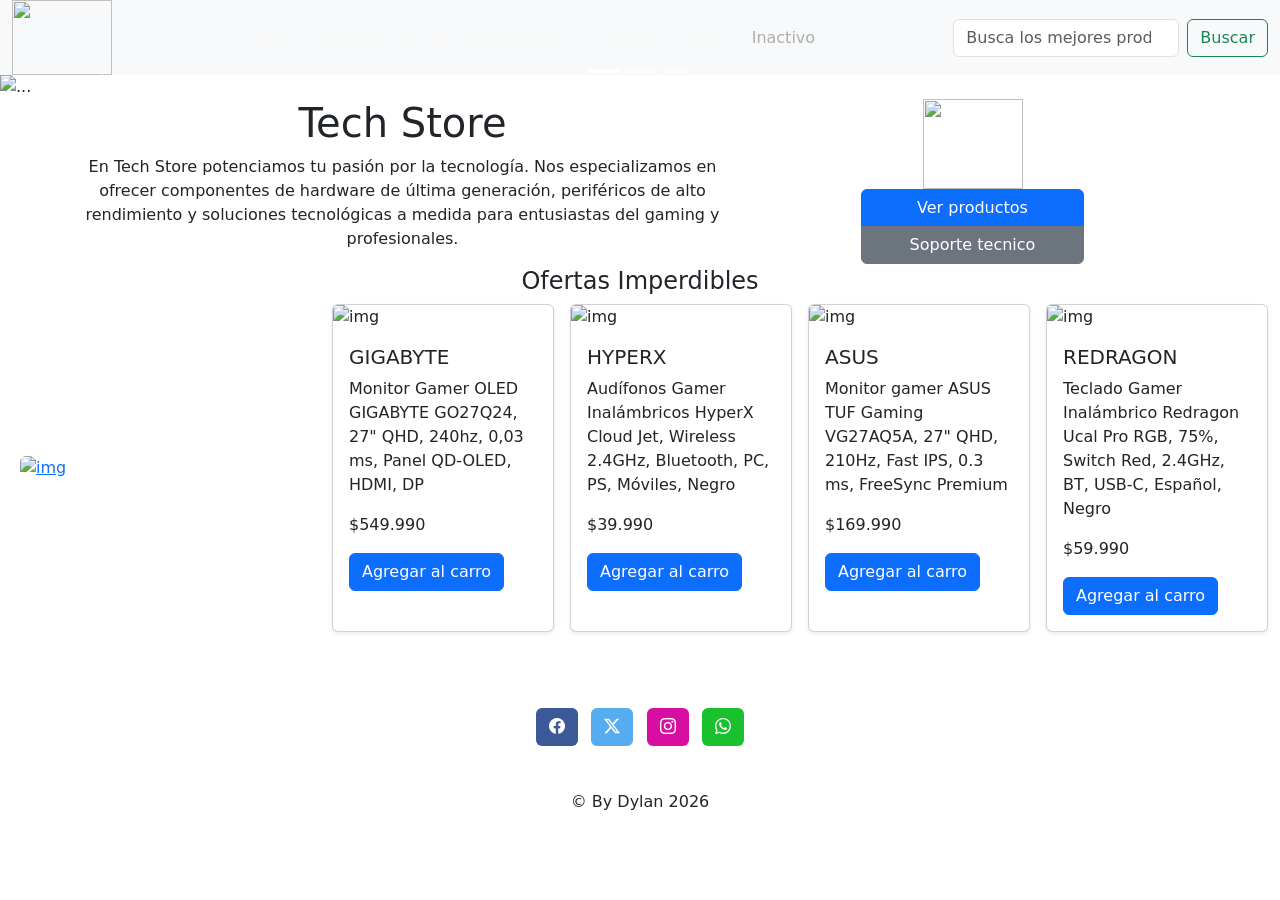
==== html/index.html @ 406f6806 "modificacion de ficheros" ====
<!doctype html>
<html lang="es">
<head>
    <meta charset="utf-8">
    <meta name="viewport" content="width=device-width, initial-scale=1">
    <title>Inicio</title>
    <link rel="stylesheet" href="/bootstrap/css/inicio.css">
    <link href="https://cdn.jsdelivr.net/npm/bootstrap@5.3.8/dist/css/bootstrap.min.css" rel="stylesheet" integrity="sha384-sRIl4kxILFvY47J16cr9ZwB07vP4J8+LH7qKQnuqkuIAvNWLzeN8tE5YBujZqJLB" crossorigin="anonymous">
    <link rel="stylesheet" href="https://cdn.jsdelivr.net/npm/bootstrap-icons@1.11.3/font/bootstrap-icons.min.css">

    <link rel="preconnect" href="https://fonts.googleapis.com">
    <link rel="preconnect" href="https://fonts.gstatic.com" crossorigin>
    <link href="https://fonts.googleapis.com/css2?family=Inter:wght@300;400;600;700&display=swap" rel="stylesheet">
</head>
<body>
  <!--navbar-->
  <nav class="navbar navbar-expand-lg bg-body-tertiary p-0 ">
    <div class="container-fluid header">
      <div>
        <a href="/bootstrap/index.html"><img src="/fotos/logo.png" width="100px" height="75px"></a>
      </div>
      <button style="background-color: white;" class="navbar-toggler" type="button" data-bs-toggle="collapse" data-bs-target="#navbarSupportedContent" aria-controls="navbarSupportedContent" aria-expanded="false" aria-label="Toggle navigation">
        <span class="navbar-toggler-icon"></span>
      </button>
      <div class="collapse navbar-collapse" id="navbarSupportedContent" >
        <ul class="navbar-nav mx-auto mb-2 mb-lg-0"> <!--cambie me-auto por mx-auto -->
          <li class="nav-item texto-color">
            <a class="nav-link link-light link-opacity-50 link-opacity-100-hover" href="/bootstrap/html/index.html">Inicio</a><!-- hover de bostrap implementado-->
          </li>
          <li class="nav-item texto-color">
            <a class="nav-link link-light link-opacity-50 link-opacity-100-hover" href="/bootstrap/html/contacto.html">Contacto</a>
          </li>

          <li class="nav-item dropdown"> <!--agrego un dropdown-->
            <a class="nav-link dropdown-toggle link-light link-opacity-50 link-opacity-100-hover" href="#" role="button" data-bs-toggle="dropdown" aria-expanded="false">
              Gaming y Streaming
            </a>
            <ul class="dropdown-menu">
              <li><a class="dropdown-item" href="#">Silla Gamer Profesional</a></li>
              <li><hr class="dropdown-divider"></li> 
              <li><a class="dropdown-item" href="#">Audifono Gamer</a></li>
              <li><hr class="dropdown-divider"></li>
              <li><a class="dropdown-item" href="#">Mause Gamer</a></li>
            </ul>
          </li>

          <li class="nav-item dropdown"> <!--agrego un dropdown menu despliegable-->
            <a class="nav-link dropdown-toggle link-light link-opacity-50 link-opacity-100-hover" href="#" role="button" data-bs-toggle="dropdown" aria-expanded="false">
              Hogar y Oficina
            </a>
            <ul class="dropdown-menu">
              <li><a class="dropdown-item" href="#">Asistente de Voz</a></li>
              <li><hr class="dropdown-divider"></li> 
              <li><a class="dropdown-item" href="#">Repetidor de Wifi</a></li>
              <li><hr class="dropdown-divider"></li>
              <li><a class="dropdown-item" href="#">Smart TV</a></li>
            </ul>
          </li>
          <li class="nav-item">
            <a class="nav-link disabled" aria-disabled="true">Inactivo</a>
          </li>

        </ul>
        <form class="d-flex" role="search">
          <input class="form-control me-2" type="search" placeholder="Busca los mejores productos" aria-label="Search"/>
          <button class="btn btn-outline-success" type="submit">Buscar</button>
        </form>
      </div>
    </div>
  </nav>


  <!--carusel-->
  <div id="carouselExampleIndicators" class="carousel slide" data-bs-ride="carousel" data-bs-interval="3000"> <!--data carucel=moviento y data inteeval= cambios por milisegundos-->
    <div class="carousel-indicators">
      <button type="button" data-bs-target="#carouselExampleIndicators" data-bs-slide-to="0" class="active" aria-current="true" aria-label="Slide 1"></button>
      <button type="button" data-bs-target="#carouselExampleIndicators" data-bs-slide-to="1" aria-label="Slide 2"></button>
      <button type="button" data-bs-target="#carouselExampleIndicators" data-bs-slide-to="2" aria-label="Slide 3"></button>
    </div>
    <div class="carousel-inner">
      <div class="carousel-item active">
        <img src="/fotos/bootstrap/banner.webp" class="d-block w-100" alt="...">
      </div>
      <div class="carousel-item">
        <img src="/fotos/bootstrap/banner2.webp" class="d-block w-100" alt="...">
      </div>
      <div class="carousel-item">
        <img src="/fotos/bootstrap/banner3.webp" class="d-block w-100" alt="...">
      </div>
    </div>
    <button class="carousel-control-prev" type="button" data-bs-target="#carouselExampleIndicators" data-bs-slide="prev">
      <span class="carousel-control-prev-icon" aria-hidden="true"></span>
      <span class="visually-hidden">Previous</span>
    </button>
    <button class="carousel-control-next" type="button" data-bs-target="#carouselExampleIndicators" data-bs-slide="next">
      <span class="carousel-control-next-icon" aria-hidden="true"></span>
      <span class="visually-hidden">Next</span>
    </button>
  </div>

  
  <!--informacion-->
  <div class="container-lg text-center descripcion">
    <div class="row">
      <div class="col-12 col-lg-7 ">
        <div id="informacion">
          <h1>Tech Store</h1>
          <p>
            En Tech Store potenciamos tu pasión por la tecnología. Nos especializamos en ofrecer componentes de hardware de última generación, periféricos de alto rendimiento y soluciones tecnológicas a medida para entusiastas del gaming y profesionales. 
          </p>
        </div>
      </div>
      <div class="col-12 col-lg-5 linea-divisoria">
        <div class="row">
          <div class="col">
            <img src="/fotos/bootstrap/logotipo.png" width="100px" height="90px">
          </div>
        </div>
        <div class="row">
          <div class="col" >
            <div class="btn-group-vertical "  role="group" aria-label="Vertical button group">
              <button  type="button" class="btn btn-primary px-5" >Ver productos</button>
              <button type="button" class="btn btn-secondary px-5">Soporte tecnico</button>
            </div>
          </div>
        </div>
      </div>

    </div>
  </div>




  <!--contenido1-->
  <div class="text-center contenido1-titulo">
    <h4>Ofertas Imperdibles</h4>
  </div>

  <div class="container-xxl">
    <div class="row g-4 align-items-center"> <!-- Añadimos g-4 para separar cuando se apilen verticalmente -->
      <div class="col-12 col-xl-3 ">
        <a href="">
          <img src="/fotos/bootstrap/despacho gratis.webp" class="img-fluid rounded mx-auto d-block" style="max-width: 280px; width: 100%;" alt="img">
        </a>
      </div>
      
      <div class="col-12 col-xl-9 ">
        <div class="row row-cols-2 row-cols-md-3 row-cols-lg-4 g-3 fuente">
          
          <!-- Tarjeta 1 -->
          <div class="col">
            <div class="card h-100 shadow-sm">
              <img src="/fotos/bootstrap/producto1.jpg" class="card-img-top w-100" alt="img">
              <div class="card-body">
                <h5 class="card-title">GIGABYTE</h5>
                <p class="card-text">Monitor Gamer OLED GIGABYTE GO27Q24, 27" QHD, 240hz, 0,03 ms, Panel QD-OLED, HDMI, DP</p>
                <p class="precio-edit">$549.990</p>
                <a href="#" class="btn btn-primary">Agregar al carro</a>
              </div>
            </div>
          </div>

          <div class="col">
            <div class="card h-100 shadow-sm">
              <img src="/fotos/bootstrap/producto2.jpg" class="card-img-top w-100" alt="img">
              <div class="card-body">
                <h5 class="card-title">HYPERX</h5>
                <p class="card-text">Audífonos Gamer Inalámbricos HyperX Cloud Jet, Wireless 2.4GHz, Bluetooth, PC, PS, Móviles, Negro</p>
                <p class="precio-edit">$39.990</p>
                <a href="#" class="btn btn-primary">Agregar al carro</a>
              </div>
            </div>
          </div>

          <div class="col">
            <div class="card h-100 shadow-sm">
              <img src="/fotos/bootstrap/producto3.png" class="card-img-top w-100" alt="img">
              <div class="card-body">
                <h5 class="card-title">ASUS</h5>
                <p class="card-text">Monitor gamer ASUS TUF Gaming VG27AQ5A, 27" QHD, 210Hz, Fast IPS, 0.3 ms, FreeSync Premium</p>
                <p class="precio-edit">$169.990</p>
                <a href="#" class="btn btn-primary">Agregar al carro</a>
              </div>
            </div>
          </div>

          <div class="col">
            <div class="card h-100 shadow-sm">
              <img src="/fotos/bootstrap/producto4.jpg" class="card-img-top w-100" alt="img">
              <div class="card-body">
                <h5 class="card-title">REDRAGON</h5>
                <p class="card-text">Teclado Gamer Inalámbrico Redragon Ucal Pro RGB, 75%, Switch Red, 2.4GHz, BT, USB-C, Español, Negro</p>
                <p class="precio-edit">$59.990</p>
                <a href="#" class="btn btn-primary">Agregar al carro</a>
              </div>
            </div>
          </div>

        </div>
      </div>
      
    </div>
  </div>

  <!--footer-->
  <br><br>
  <footer class="text-center footer">
    <div class="container p-4 pb-0">
      <section class="mb-4">
        <a class="btn text-white btn-floating m-1" style="background-color: #3b5998;" href="#!" role="button">
          <i class="bi bi-facebook"></i>
        </a>

        <a class="btn text-white btn-floating m-1" style="background-color: #55acee;" href="#!" role="button">
          <i class="bi bi-twitter-x"></i>
        </a>


        <a class="btn text-white btn-floating m-1" style="background-color: #d70ea1;" href="#!" role="button">
          <i class="bi bi-instagram"></i>
        </a>

        <a class="btn text-white btn-floating m-1" style="background-color: #19c22d;" href="#!" role="button">
          <i class="bi bi-whatsapp"></i>
        </a>
      </section>
    </div>

    <div id ="footer-texto" class="text-center p-3">© By Dylan 2026</div>
  </footer>



    
  <script src="https://cdn.jsdelivr.net/npm/bootstrap@5.3.8/dist/js/bootstrap.bundle.min.js" integrity="sha384-FKyoEForCGlyvwx9Hj09JcYn3nv7wiPVlz7YYwJrWVcXK/BmnVDxM+D2scQbITxI" crossorigin="anonymous"></script>
</body>
</html>
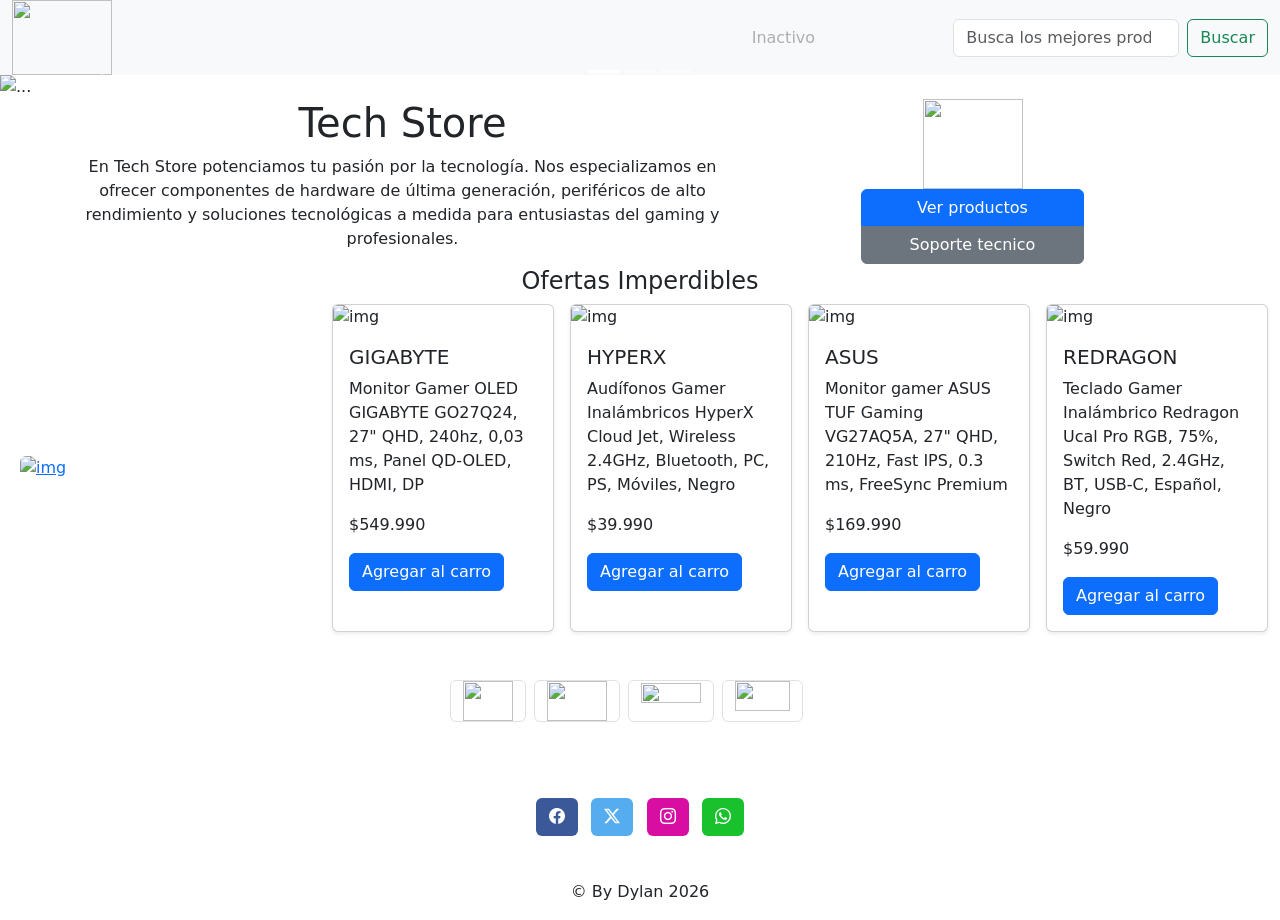
==== commit 2e7368d7: "trabajando en metodos de pago" ====
--- a/html/index.html
+++ b/html/index.html
@@ -12,7 +12,7 @@
     <link rel="preconnect" href="https://fonts.gstatic.com" crossorigin>
     <link href="https://fonts.googleapis.com/css2?family=Inter:wght@300;400;600;700&display=swap" rel="stylesheet">
 </head>
-<body>
+<body class="bodyy">
   <!--navbar-->
   <nav class="navbar navbar-expand-lg bg-body-tertiary p-0 ">
     <div class="container-fluid header">
@@ -130,8 +130,6 @@
   </div>
 
 
-
-
   <!--contenido1-->
   <div class="text-center contenido1-titulo">
     <h4>Ofertas Imperdibles</h4>
@@ -202,6 +200,54 @@
       
     </div>
   </div>
+
+
+  <!--seccion pagos faciles-->
+  <br><br>
+  <div class="container ">
+    <div class="row justify-content-center">
+      <div class="col-4">
+        <div class="row gap-2">
+          <div class="col-auto  border rounded bg-white">
+            <img src="/fotos/bootstrap/banco estado.avif" width="50px" height="40px">
+          </div>
+          <div class="col-auto border rounded bg-white">
+            <img src="/fotos/bootstrap/aplepay.avif" width="60px" height="40px">
+          </div>
+          <div class="col-auto border rounded bg-white">
+            <img src="/fotos/bootstrap/vissa.avif" width="60px" height="20px">
+          </div>
+          <div class="col-auto border rounded bg-white">
+            <img src="/fotos/bootstrap/webpay.png" width="55px" height="30px">
+          </div>
+        </div>
+      </div>
+    </div>
+  </div>
+
+<!-- 
+<div class="container ">
+  <div class="row justify-content-center">
+    <div class="col-auto col-md-4 ">
+      <div class="row gap-2">
+        <div class="col-auto border rounded bg-white">
+          <img src="/fotos/bootstrap/banco estado.avif" width="50px" height="40px">
+        </div>
+        <div class="col-auto border rounded bg-white">
+          <img src="/fotos/bootstrap/aplepay.avif" width="60px" height="40px">
+        </div>
+        <div class="col-auto border rounded bg-white">
+          <img src="/fotos/bootstrap/vissa.avif" width="60px" height="20px">
+        </div>
+        <div class="col-auto border rounded bg-white">
+          <img src="/fotos/bootstrap/webpay.png" width="55px" height="30px">
+        </div>
+      </div>
+    </div>
+  </div>
+</div>
+-->
+
 
   <!--footer-->
   <br><br>
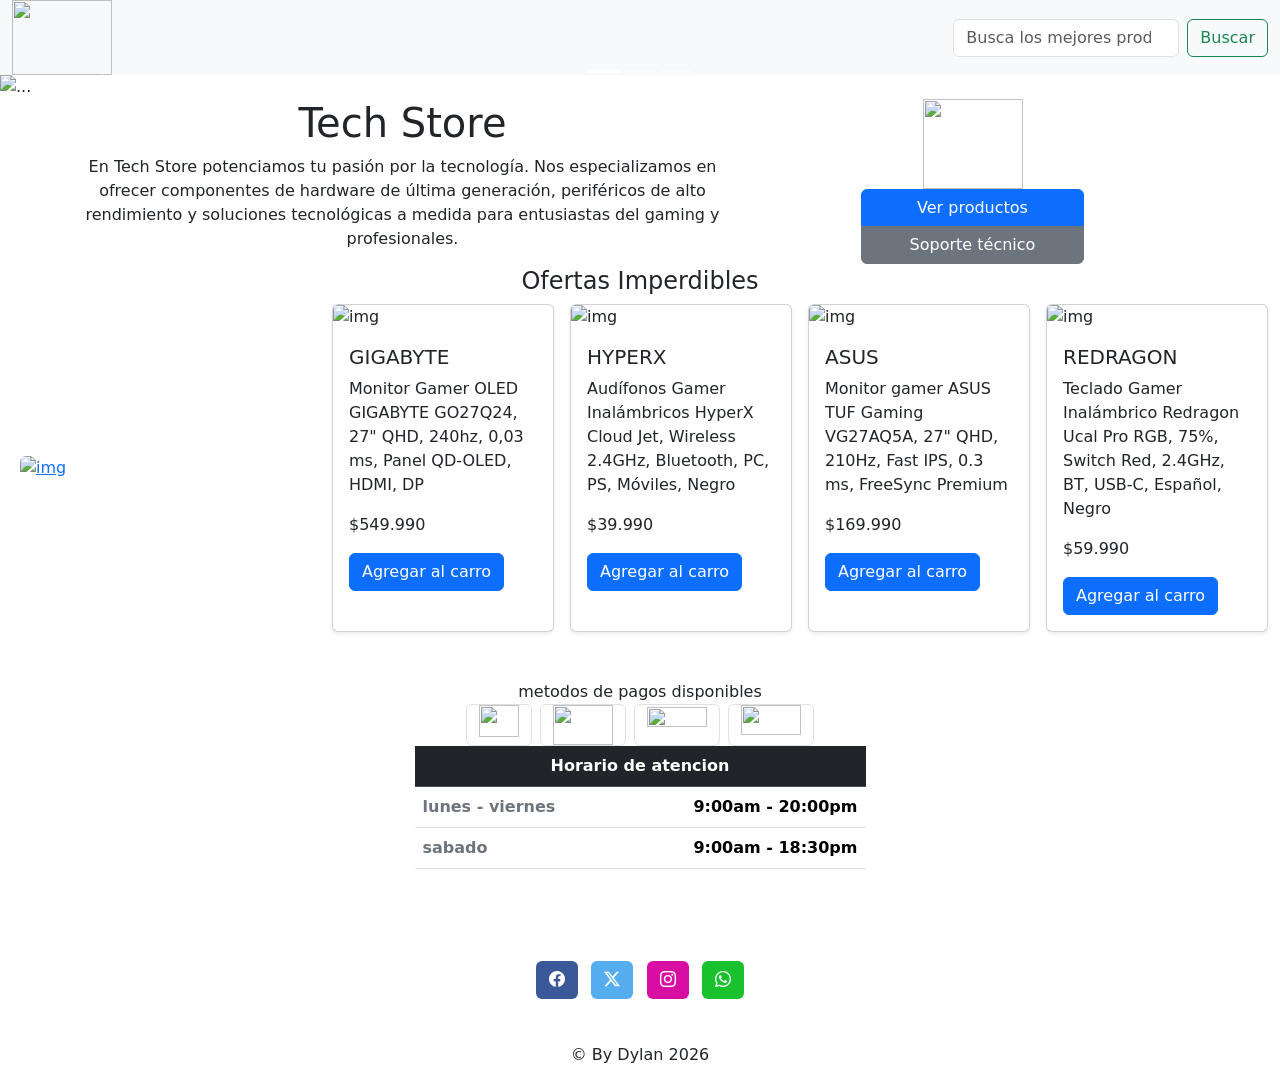
==== commit 3ead4467: "inicio y terminado del modal" ====
--- a/html/index.html
+++ b/html/index.html
@@ -56,11 +56,42 @@
               <li><a class="dropdown-item" href="#">Smart TV</a></li>
             </ul>
           </li>
-          <li class="nav-item">
-            <a class="nav-link disabled" aria-disabled="true">Inactivo</a>
-          </li>
-
+          <li class="nav-item"> <!--link del modal-->
+            <a class="nav-link link-light link-opacity-50 link-opacity-100-hover" href="" data-bs-toggle="modal" data-bs-target="#exampleModal">horario de atencion</a>
+
+            <div class="modal fade" id="exampleModal" tabindex="-1" aria-labelledby="exampleModalLabel" aria-hidden="true">
+              <div class="modal-dialog">
+                <div class="modal-content">
+                  <div class="modal-body">
+
+                    <table class="table rounded">
+                      <thead>
+                        <tr class="table-dark">
+                          <th class="text-center" colspan="2">Horario de atencion </th>
+                        </tr>
+                        <tr>
+                          <th class="text-secondary" scope="col">lunes - viernes</th>
+                          <th class="text-end fw-semibold" scope="col">9:00am - 20:00pm</th>
+                        </tr>
+                        <tr>
+                          <th class="text-secondary" scope="col">sabado</th>
+                          <th class="text-end fw-semibold" scope="col">9:00am - 18:30pm</th>
+                        </tr>
+                      </thead>
+                    </table>
+                    
+                  </div>
+                  <div class="modal-footer">
+                    <button type="button" class="btn btn-secondary" data-bs-dismiss="modal">Close</button>
+                  </div>
+                </div>
+              </div>
+            </div>
+          </li>
         </ul>
+        
+
+
         <form class="d-flex" role="search">
           <input class="form-control me-2" type="search" placeholder="Busca los mejores productos" aria-label="Search"/>
           <button class="btn btn-outline-success" type="submit">Buscar</button>
@@ -119,8 +150,8 @@
         <div class="row">
           <div class="col" >
             <div class="btn-group-vertical "  role="group" aria-label="Vertical button group">
-              <button  type="button" class="btn btn-primary px-5" >Ver productos</button>
-              <button type="button" class="btn btn-secondary px-5">Soporte tecnico</button>
+              <a href="/bootstrap/html/index.html" class="btn btn-primary px-5">Ver productos</a>
+              <a href="/bootstrap/html/contacto.html" class="btn btn-secondary px-5">Soporte técnico</a>
             </div>
           </div>
         </div>
@@ -133,6 +164,7 @@
   <!--contenido1-->
   <div class="text-center contenido1-titulo">
     <h4>Ofertas Imperdibles</h4>
+    
   </div>
 
   <div class="container-xxl">
@@ -202,51 +234,57 @@
   </div>
 
 
-  <!--seccion pagos faciles-->
+  <!--seccion pagos disponibles-->
   <br><br>
-  <div class="container ">
+  <div class="container-sm  ">
+    <div class="row text-center">
+      <div class="col texto-pago">
+        <a>metodos de pagos disponibles</a>
+      </div>
+    </div>
     <div class="row justify-content-center">
-      <div class="col-4">
-        <div class="row gap-2">
-          <div class="col-auto  border rounded bg-white">
-            <img src="/fotos/bootstrap/banco estado.avif" width="50px" height="40px">
-          </div>
-          <div class="col-auto border rounded bg-white">
+      <div class="col-12 col-md-6">
+        <div class="row gap-2 justify-content-center">
+          <div class="col-auto col-md-auto border rounded bg-white banco-estado">
+            <img src="/fotos/bootstrap/banco estado.avif" width="40px" height="32px">
+          </div>
+          <div class="col-auto col-md-auto border rounded bg-white">
             <img src="/fotos/bootstrap/aplepay.avif" width="60px" height="40px">
           </div>
-          <div class="col-auto border rounded bg-white">
+          <div class="col-auto col-md-auto border rounded bg-white visa">
             <img src="/fotos/bootstrap/vissa.avif" width="60px" height="20px">
           </div>
-          <div class="col-auto border rounded bg-white">
-            <img src="/fotos/bootstrap/webpay.png" width="55px" height="30px">
-          </div>
-        </div>
-      </div>
-    </div>
-  </div>
-
-<!-- 
-<div class="container ">
-  <div class="row justify-content-center">
-    <div class="col-auto col-md-4 ">
-      <div class="row gap-2">
-        <div class="col-auto border rounded bg-white">
-          <img src="/fotos/bootstrap/banco estado.avif" width="50px" height="40px">
-        </div>
-        <div class="col-auto border rounded bg-white">
-          <img src="/fotos/bootstrap/aplepay.avif" width="60px" height="40px">
-        </div>
-        <div class="col-auto border rounded bg-white">
-          <img src="/fotos/bootstrap/vissa.avif" width="60px" height="20px">
-        </div>
-        <div class="col-auto border rounded bg-white">
-          <img src="/fotos/bootstrap/webpay.png" width="55px" height="30px">
-        </div>
-      </div>
+          <div class="col-auto col-md-auto border rounded bg-white webpay">
+            <img src="/fotos/bootstrap/webpay.png" width="60px" height="30px">
+          </div>
+        </div>
+      </div>
+    </div>
+  </div>
+
+
+<div class="container horario">
+  <div class="row justify-content-center ">
+    <div class="col-5">
+      <table class="table rounded">
+        <thead>
+          <tr class="table-dark">
+            <th class="text-center" colspan="2">Horario de atencion </th>
+          </tr>
+          <tr>
+            <th class="text-secondary" scope="col">lunes - viernes</th>
+            <th class="text-end fw-semibold" scope="col">9:00am - 20:00pm</th>
+          </tr>
+          <tr>
+            <th class="text-secondary" scope="col">sabado</th>
+            <th class="text-end fw-semibold" scope="col">9:00am - 18:30pm</th>
+          </tr>
+        </thead>
+      </table>
     </div>
   </div>
 </div>
--->
+
 
 
   <!--footer-->
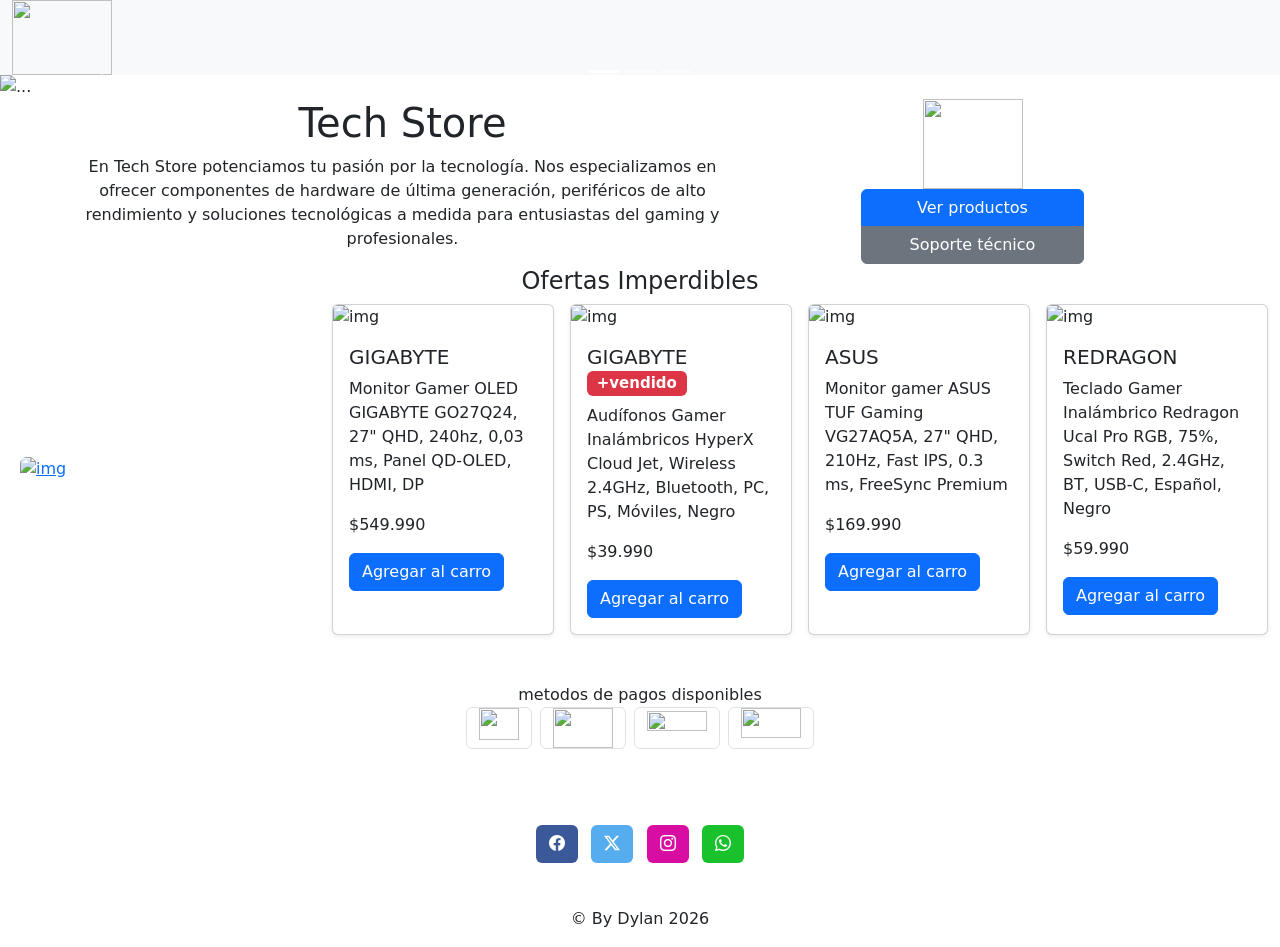
==== commit 4ac17735: "tarea teminada" ====
--- a/html/index.html
+++ b/html/index.html
@@ -57,7 +57,7 @@
             </ul>
           </li>
           <li class="nav-item"> <!--link del modal-->
-            <a class="nav-link link-light link-opacity-50 link-opacity-100-hover" href="" data-bs-toggle="modal" data-bs-target="#exampleModal">horario de atencion</a>
+            <a class="nav-link link-light link-opacity-50 link-opacity-100-hover" href="" data-bs-toggle="modal" data-bs-target="#exampleModal">Horarios de atencion</a>
 
             <div class="modal fade" id="exampleModal" tabindex="-1" aria-labelledby="exampleModalLabel" aria-hidden="true">
               <div class="modal-dialog">
@@ -67,7 +67,7 @@
                     <table class="table rounded">
                       <thead>
                         <tr class="table-dark">
-                          <th class="text-center" colspan="2">Horario de atencion </th>
+                          <th class="text-center" colspan="2">horario de atencion </th>
                         </tr>
                         <tr>
                           <th class="text-secondary" scope="col">lunes - viernes</th>
@@ -82,20 +82,18 @@
                     
                   </div>
                   <div class="modal-footer">
-                    <button type="button" class="btn btn-secondary" data-bs-dismiss="modal">Close</button>
+                    <button type="button" class="btn btn-secondary" data-bs-dismiss="modal">Cerrar</button>
                   </div>
                 </div>
               </div>
             </div>
           </li>
         </ul>
-        
-
-
+<!--         
         <form class="d-flex" role="search">
           <input class="form-control me-2" type="search" placeholder="Busca los mejores productos" aria-label="Search"/>
           <button class="btn btn-outline-success" type="submit">Buscar</button>
-        </form>
+        </form> -->
       </div>
     </div>
   </nav>
@@ -195,7 +193,7 @@
             <div class="card h-100 shadow-sm">
               <img src="/fotos/bootstrap/producto2.jpg" class="card-img-top w-100" alt="img">
               <div class="card-body">
-                <h5 class="card-title">HYPERX</h5>
+                <h5 class="card-title">GIGABYTE <span class="badge bg-danger"> +vendido</span></h5>
                 <p class="card-text">Audífonos Gamer Inalámbricos HyperX Cloud Jet, Wireless 2.4GHz, Bluetooth, PC, PS, Móviles, Negro</p>
                 <p class="precio-edit">$39.990</p>
                 <a href="#" class="btn btn-primary">Agregar al carro</a>
@@ -261,29 +259,6 @@
       </div>
     </div>
   </div>
-
-
-<div class="container horario">
-  <div class="row justify-content-center ">
-    <div class="col-5">
-      <table class="table rounded">
-        <thead>
-          <tr class="table-dark">
-            <th class="text-center" colspan="2">Horario de atencion </th>
-          </tr>
-          <tr>
-            <th class="text-secondary" scope="col">lunes - viernes</th>
-            <th class="text-end fw-semibold" scope="col">9:00am - 20:00pm</th>
-          </tr>
-          <tr>
-            <th class="text-secondary" scope="col">sabado</th>
-            <th class="text-end fw-semibold" scope="col">9:00am - 18:30pm</th>
-          </tr>
-        </thead>
-      </table>
-    </div>
-  </div>
-</div>
 
 
 
